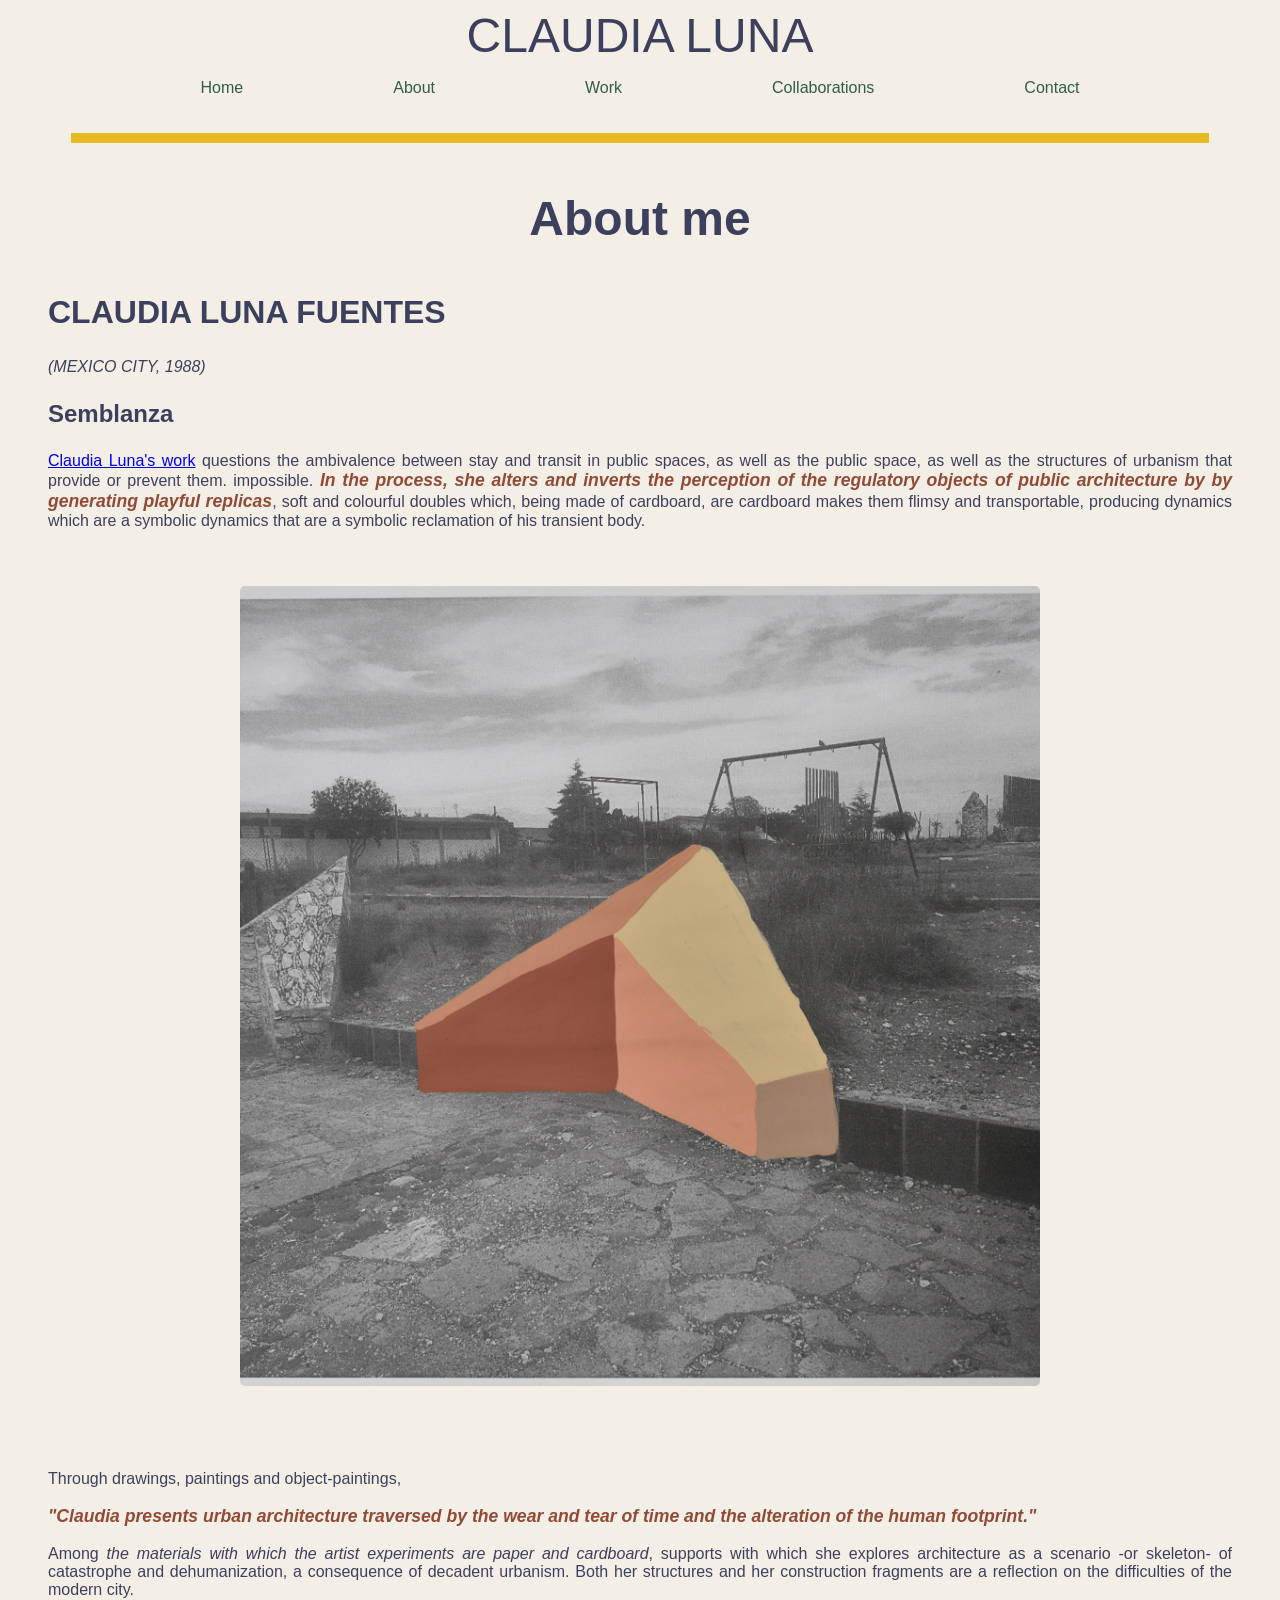
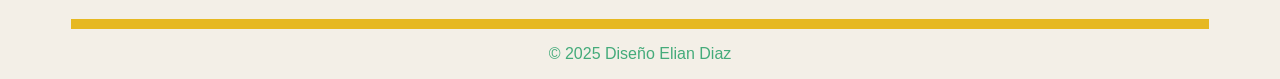
==== aboutme.html @ 3a81ac81 "Actualizo index.html y ajustes de diseño" ====
<!DOCTYPE html>
<html lang="en">
<head>
    <meta charset="UTF-8">
    <meta name="viewport" content="width=device-width, initial-scale=1.0">
    <link href="../fonts/fonts.css" rel="stylesheet">
    <link href="../css/Luna.css" rel="stylesheet">
    
    <title>Document</title>
</head>
<body>
     <div class="titulo">CLAUDIA LUNA</div>
    
    <header class="mainHeader">
         <ul class="menu">
            <li><a href="Luna.html">Home</a></li>
            <li><a href="aboutme.html">About</a></li>
            <li><a href="work.html">Work</a></li>
            <li><a href="#">Collaborations</a></li>
            <li><a href="contact.html">Contact</a></li>
        </ul>
    </header>

     <div class="line"></div> <!-----hier ist die linie mit animation-->
    
     <section class="aboutme">
        <article>
            <h1>About me</h1> 
            <h2>CLAUDIA LUNA FUENTES</h2>
            <em>(MEXICO CITY, 1988)</em>
            
            <h3>Semblanza</h3>

            <div>
             
                <p class="textOne"><a href="https://www.instagram.com/claudia_lunaf/?hl=en"class="inst">Claudia Luna's work</a> questions the ambivalence
                 between stay and transit in public spaces, as well as the
                public space, as well as the structures of urbanism that provide or prevent them.
                impossible.<em><span class="brown"> In the process, she alters and inverts the perception of the regulatory objects of public architecture by
                by generating playful replicas</span></em>, soft and colourful doubles which, being made of cardboard,
                 are cardboard makes them flimsy and transportable, producing dynamics which are a symbolic
                dynamics that are a symbolic reclamation of his transient body. </p>
        
            </div>
            </article>
     </section>

     <section class="imMovement">
            <div class="movement">
        

            <img src="../img/043.jpg" alt="block">
       
            </div>
     </section>


     <section>

        <article class="secondText">
            <p>Through drawings, paintings and object-paintings,<br><br><em><span class="brown"> "Claudia presents urban architecture 
                traversed by the wear and tear of time and the alteration of the human footprint."</span></em><br><br>
            Among <em>the materials with which the artist experiments are paper and cardboard</em>, supports
             with which she explores architecture as a scenario -or skeleton- of catastrophe and dehumanization, 
             a consequence of decadent urbanism. Both her structures and her construction fragments are a reflection on the difficulties of the modern city.
                
                </p>
        </article>
     </section>
               
        <div class="line"></div> <!-----hier ist die linie mit animation-->

    
</body>
<footer >
        <p class="foot"><a href="https://www.instagram.com/sweet_absinth/?igsh=MWR6emZ6NDg2ZjllYw%3D%3D&utm_source=qr">&copy; 2025 Diseño Elian Diaz</a></p>
</footer>   
 
</html>
---- fonts/fonts.css ----
.poppins-regular {
    font-family: "Poppins", sans-serif;
    font-weight: 400;
    font-style: normal;
  }
  
  .poppins-medium {
    font-family: "Poppins", sans-serif;
    font-weight: 500;
    font-style: normal;
  }
  
.poppins-bold {
    font-family: "Poppins", sans-serif;
    font-weight: 700;
    font-style: normal;
  }
  
  .poppins-extrabold {
    font-family: "Poppins", sans-serif;
    font-weight: 800;
    font-style: normal;
  }
  
  .poppins-black {
    font-family: "Poppins", sans-serif;
    font-weight: 900;
    font-style: normal;
  }
  
  .poppins-thin-italic {
    font-family: "Poppins", sans-serif;
    font-weight: 100;
    font-style: italic;
  }
  
  .poppins-extralight-italic {
    font-family: "Poppins", sans-serif;
    font-weight: 200;
    font-style: italic;
  }
---- css/Luna.css ----
:root {
--textArticle:'Poppins', helvetica, sans-serif;
--textTitle:hsl(234, 20%, 30%);
--textColorArticle:hsl(234, 20%, 30%);
--ankerDeko:hsl(151, 43%, 47%);
--highlightText:hsl(13, 46%, 39%);
--sizeFontText:clamp(2rem, 0.46 + 5.44vw 4rem);
--backgroundC:hsl(40, 35%, 93%);    
}


body {
    background-color: hsl(40, 35%, 93%);
    font-family: 'Poppins', helvetica, sans-serif;
    color: var(--textColorArticle);
    
}
.line {
    display:flex;
    width:100vw;
    height: 10px;
    align-self: center;
    margin-top: 50px;
    background-color:var(--ankerDeko);
    animation-name:lauf;
    animation-duration:10s;
    animation-iteration-count:infinite;
    animation-fill-mode:forwards;
}

    @keyframes lauf {
        0% { background-color:rgb(242, 204, 143); transform: translateY(0);}
        25% { background-color:rgb(129, 178, 154); transform: translateY(0);}
        40% { background-color: rgb(61, 64, 91); transform: translateY(0);}
        50% { background-color: rgb(224, 122, 95); transform: translateY(0);}
        100% { background-color: rgb(230, 184, 33); transform: translateY(0);}
    
    }

.titulo  {font-size: xxx-large;
color:var(--textTitle);
text-align: center;}



.mainHeader{
  
   align-items: center;
}

ul {
    list-style: none;
  /*background-color:hsla(37, 80%, 75%, 0.354);
    border-radius: 5px;*/
    text-align: center;
}

.menu {
    display:flex;
    flex-wrap: wrap;
    flex-direction:row;
    justify-content: center;
    gap:15px;
    
}

.mainHeader li:hover {
    display: block;
}

.menu a {
    color: hsl(151, 27%, 28%);
    text-decoration:none;
    
}

.menu a:hover, .menu a:focus {
    color: hsl(13, 68%, 63%);
    text-decoration:underline;
}

.row {
    margin-top:50px;
    display:flex;
    flex-wrap:wrap;
    padding:0 4px;
}

.column {
   
    flex:100%;
    max-width: 100%;
    padding: 0, 4px;
}

.column img {
    width:100%;
    vertical-align: middle;
    margin-top: 2px;
}


/* -------about me------*/


.aboutme {
    margin-left: 40px;
    margin-right: 40px;

    
}
h1 {
    font-size: xxx-large;
    color:var(--textTitle);
    text-align: center;
}

h2 {
    font-size: xx-large;
}
h3 {
    font-size: x-large;
}


.insta a{
    text-decoration: none;
    color:var(--ankerDeko);
}



.brown {
    color:var(--highlightText);
    font-size:1.1rem;
    font-weight:900;
}

p {
    font-size: clamp(2rem, 0.46 + 5.44vw 4rem);
}

/*--------------------work--------------*/
.imMovement {
    
    display: flex;
    justify-content: center;
    align-items: center;
    background-color:var(--backgroundC);
    border:30px var(--backgroundC);
}

.movement img {
    margin-top: 40px;
    border-radius:5px;
    width:700px;
    height:700px;
    object-fit:cover;
    object-position:center;
    transition: all 5.3s;

}

.movement img:hover {
    object-position: 100%;
}

/*-----section 2------*/

.secondText {

    margin-left: 40px;
    margin-right: 40px;
    margin-top: 80px;
    text-align:justify;

}

/*--------------slide gallery------------*/
.containerSlide {
    
    width: 750px;
    height: auto;
     margin:50px auto 0;
    overflow: hidden;
    margin-left: 30%;
    

}
.containerSlide ul {
    display: flex;
    padding:0;
    width: 400%;
    
    animation: slide 16s infinite alternate ease-in-out;
}

.containerSlide li {
    list-style: none;
    width: 100%;

}

.containerSlide img {
    width: 100%;
}

.contact-section {
    display: flex;
    flex-direction: column;
    align-items: center;   /* centra horizontal */
    justify-content: center;
    gap: 20px;
    text-align: center;
}

.insta-link {
    display: flex;
    align-items: center;
    justify-content: center; /* centra icono + texto */
    gap: 10px;
    text-decoration: none;
    color: var(--ankerDeko);
}

@keyframes slide {
    0% {margin-left: 0%;}
    20% {margin-left: 0%;}
    25% {margin-left: -100%;}
    45% {margin-left: -100%;}
    50% {margin-left: -200%;}
    70% {margin-left: -200%;}
    75% {margin-left: -300%;}
    95% {margin-left: -300%;}
}

.foot  a  {
    display: flex;
    justify-content: center;
    align-items: center;
    margin-top: 50px;
    font-size:1rem;
    color: var(--ankerDeko);
    text-decoration: none;
    margin-top: 1rem;
    
}
/*-------------------------breakpoints---------------------*/

@media(min-width:320px){
    .menu {
        display: flex;
        flex-direction:column;
        justify-content: center;
        
    }
  
    .row {
        border:5px;

     }
  
     ul {
        list-style: none;
        display:flex;
        justify-content: center;
     }
     
     .textOne {
        text-align:justify;
     }
   
     .imMovement {                  /*----transition-----*/
        display: flex;
        flex:1;
        justify-content: center;
        align-items: center;
        background-color:var(--backgroundC);
        border:30px, var(--backgroundC);
    }
    
    .movement img {
        margin-top: 40px;
        width:60%;
        height:60%;
    
 
    }

    .containerSlide {


        width:550px;
        margin-left:100px;

    
    }
    .insta-icon svg {
        width: 70px;
        height: 70px;
    }
}
    .containerContact {
        width: 100%;
        display: flex;
        justify-content: center;
        margin: 0 auto;
    }

    .containerContact img {
        width: 90%;
        height: auto;
    }



  @media(min-width:375px) {
    .column {
        
        flex:50%;
        max-width: 50%;
        }

    ul.menu {
 
        display: flex;
        flex-direction: column;
        align-items: center;
        padding: 0;
    }

    ul.menu li {
        flex: unset;
        width: auto;
        text-align: center;
    }
}
    .line {
        width: 90%;
        margin: 20px auto 0;
    }

     .aboutme {
        text-align:center;
        justify-items:center ;
     }
     .textOne {
        text-align:justify;
     }
   
    .imMovement {
        display: flex;
        flex:1;
        justify-content: center;
        align-items: center;
        background-color:var(--backgroundC);
        border:30px, var(--backgroundC);
    }
    .movement img {
        margin-top: 40px;
        width:300px;
        height:300px;

    }

    .containerSlide {
        
        width:300px;
        margin-left: 35px;
        
    }
   
 

@media(min-width:680px) {
    .menu  {
        display: flex;
        flex-direction:column;
        justify-content:center;
        padding:0 50px;
        
    }

    .column {
        
        flex:25%;
        max-width: 25%;
    }

   
    .aboutme {
        text-align:justify;
     }

     .imMovement {
        display: flex;
        flex:1;
        justify-content: center;
        align-items: center;
        background-color:var(--backgroundC);
        border:30px, var(--backgroundC);
    }
    .movement img {
        margin-top: 40px;
        width:600px;
        height:600px;

    }
    .containerSlide {
        width:600px;
        height: auto;
        margin:50px auto 0;
        overflow: hidden;
      
    
    }
    .containerSlide img{
       width: 100%;
       justify-content: center;
    
    }

    .containerContact {
        width: 100%;
        display: flex;
        justify-content: center;
        margin: 0 auto;
    }

    .containerContact img {
        width: 70%;
        height: auto;
    }
}

   
 
 
   @media(min-width:1180px) {
       .mainHeader {
        display: flex;
        align-items: center;
        justify-content:center;
       
    }

    ul.menu{
        display: flex;
        flex-direction: row;
        justify-content: space-between;
        align-items: center;
        gap: 150px;

    }
    
    .line {
    width: 90%;
    height:10px;
    align-self: center;
    margin : 20px auto 0;
   }
  
    .column {
        
        flex:25%;
        max-width: 25%;
    }

  
   
     .imMovement {
        display: flex;
        flex:1;
        justify-content: center;
        align-items: center;
        background-color:var(--backgroundC);
        border:30px, var(--backgroundC);
    }

    .movement img {
        margin-top: 40px;
        width:800px;
        height:800px;

    }

    .containerSlide {
        width: 850px;
        height: auto;
         margin:50px auto 0;
        overflow: hidden;
      
    
    }
     .insta-icon svg {
        width: 70px;
        height: 70px;
    }
     .containerContact {
        width: 100%;
        display: flex;
        justify-content: center;
        margin: 0 auto;
    }

    .containerContact img {
        width: 750px;
        height: auto;
    }
}
   
 
@media(min-width:1180px) {
    .insta-text {
        display: inline;
        justify-content: center;
        font-size:2rem;
    }
}

    
/* Móvil + tablet */
@media (max-width: 1179px) {
    .insta-text {
        display: none;
        
    }
}
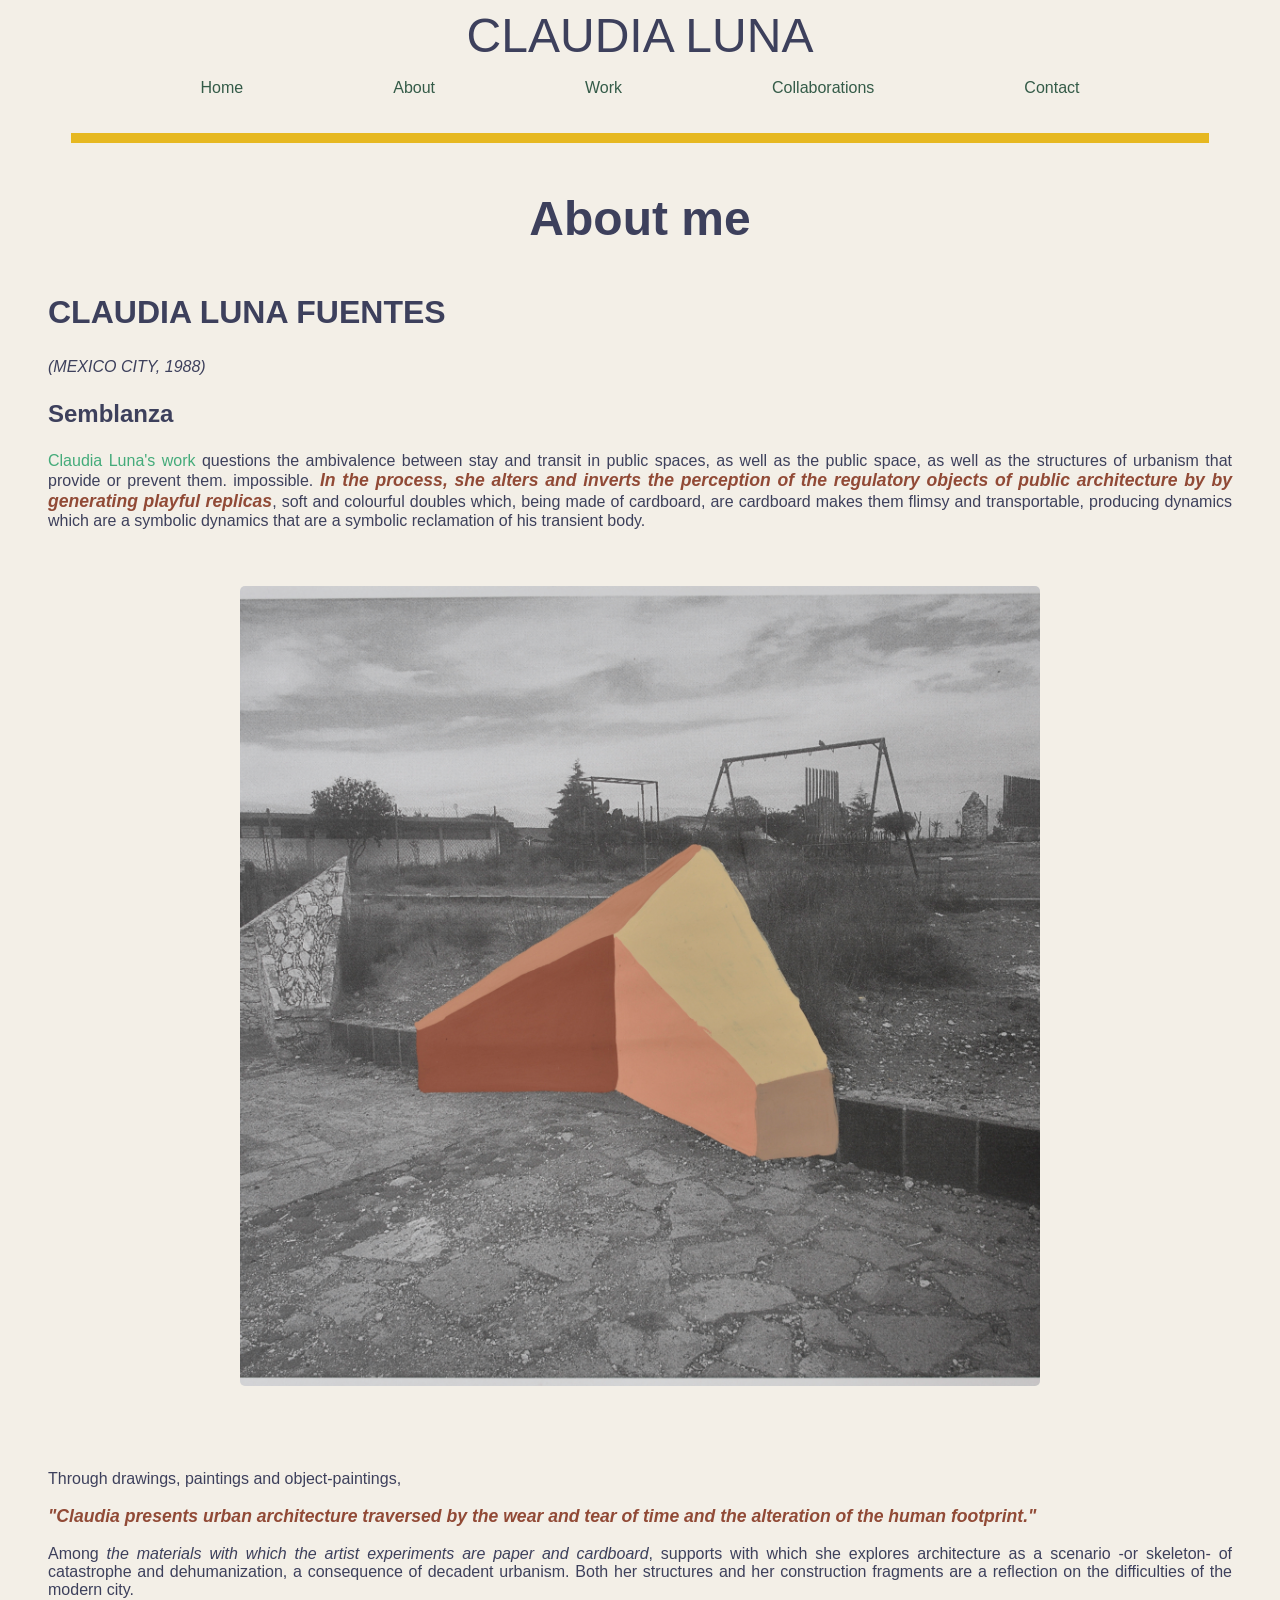
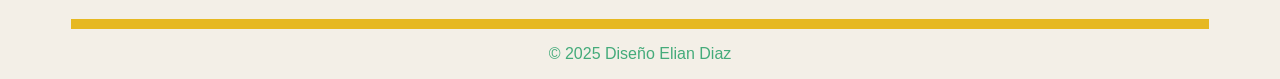
==== commit 06074382: "Corrijo rutas de imágenes" ====
--- a/aboutme.html
+++ b/aboutme.html
@@ -3,8 +3,8 @@
 <head>
     <meta charset="UTF-8">
     <meta name="viewport" content="width=device-width, initial-scale=1.0">
-    <link href="../fonts/fonts.css" rel="stylesheet">
-    <link href="../css/Luna.css" rel="stylesheet">
+    <link href="fonts/fonts.css" rel="stylesheet">
+    <link href="css/style.css" rel="stylesheet">
     
     <title>Document</title>
 </head>
@@ -13,7 +13,7 @@
     
     <header class="mainHeader">
          <ul class="menu">
-            <li><a href="Luna.html">Home</a></li>
+            <li><a href="index.html">Home</a></li>
             <li><a href="aboutme.html">About</a></li>
             <li><a href="work.html">Work</a></li>
             <li><a href="#">Collaborations</a></li>
@@ -49,7 +49,7 @@
             <div class="movement">
         
 
-            <img src="../img/043.jpg" alt="block">
+            <img src="img/043.jpg" alt="block">
        
             </div>
      </section>
--- a/css/style.css
+++ b/css/style.css
@@ -0,0 +1,455 @@
+:root {
+--textArticle:'Poppins', helvetica, sans-serif;
+--textTitle:hsl(234, 20%, 30%);
+--textColorArticle:hsl(234, 20%, 30%);
+--ankerDeko:hsl(151, 43%, 47%);
+--highlightText:hsl(13, 46%, 39%);
+--sizeFontText:clamp(2rem, 0.46 + 5.44vw 4rem);
+--backgroundC:hsl(40, 35%, 93%);    
+}
+
+
+body {
+    background-color: hsl(40, 35%, 93%);
+    font-family: 'Poppins', helvetica, sans-serif;
+    color: var(--textColorArticle);
+    
+}
+.titulo  {font-size: xxx-large;
+color:var(--textTitle);
+text-align: center;
+}
+
+.mainHeader{
+  
+   align-items: center;
+}
+.mainHeader li:hover {
+    display: block;
+}
+
+ul {
+    list-style: none;
+    text-align: center;
+}
+
+h1 {
+    font-size: xxx-large;
+    color:var(--textTitle);
+    text-align: center;
+}
+
+h2 {
+    font-size: xx-large;
+}
+h3 {
+    font-size: x-large;
+}
+p {
+    font-size: clamp(2rem, 0.46 + 5.44vw 4rem);
+}
+
+.menu {
+    display:flex;
+    flex-wrap: wrap;
+    flex-direction:row;
+    justify-content: center;
+    gap:15px;
+    
+}
+.menu a {
+    color: hsl(151, 27%, 28%);
+    text-decoration:none;
+    
+}
+
+.menu a:hover, .menu a:focus {
+    color: hsl(13, 68%, 63%);
+    text-decoration:underline;
+}
+
+
+
+/*------------------animated line-------------------*/
+
+.line {
+    display:flex;
+    width:100vw;
+    height: 10px;
+    align-self: center;
+    margin-top: 50px;
+    background-color:var(--ankerDeko);
+    animation-name:lauf;
+    animation-duration:10s;
+    animation-iteration-count:infinite;
+    animation-fill-mode:forwards;
+}
+
+    @keyframes lauf {
+        0% { background-color:rgb(242, 204, 143); transform: translateY(0);}
+        25% { background-color:rgb(129, 178, 154); transform: translateY(0);}
+        40% { background-color: rgb(61, 64, 91); transform: translateY(0);}
+        50% { background-color: rgb(224, 122, 95); transform: translateY(0);}
+        100% { background-color: rgb(230, 184, 33); transform: translateY(0);}
+    
+    }
+
+
+/* --------------------------------------about me-----------------------------------------------------*/
+
+
+.aboutme {
+    margin-left: 40px;
+    margin-right: 40px;
+}
+
+.brown {
+    color:var(--highlightText);
+    font-size:1.1rem;
+    font-weight:900;
+}
+.inst {
+    text-decoration: none;
+    color:var(--ankerDeko);
+}
+
+/*-----------------------work/--------------------------------------------------------*/
+
+.row {
+    margin-top:50px;
+    display:flex;
+    flex-wrap:wrap;
+    padding:0 4px;
+}
+
+.column {
+   
+    flex:100%;
+    max-width: 100%;
+    padding: 0, 4px;
+}
+
+.column img {
+    width:100%;
+    vertical-align: middle;
+    margin-top: 2px;
+}
+
+.imMovement {
+    
+    display: flex;
+    justify-content: center;
+    align-items: center;
+    background-color:var(--backgroundC);
+    border:30px var(--backgroundC);
+}
+
+.movement img {
+    margin-top: 40px;
+    border-radius:5px;
+    width:700px;
+    height:700px;
+    object-fit:cover;
+    object-position:center;
+    transition: all 5.3s;
+
+}
+
+.movement img:hover {
+    object-position: 100%;
+}
+
+/*-------------------------------------------Slide gallery------------------------*/
+
+.containerSlide {
+    
+    width: 750px;
+    height: auto;
+     margin:50px auto 0;
+    overflow: hidden;
+    margin-left: 30%;
+    }
+
+.containerSlide ul {
+    display: flex;
+    padding:0;
+    width: 400%;
+    animation: slide 16s infinite alternate ease-in-out;
+}
+
+.containerSlide li {
+    list-style: none;
+    width: 100%;
+
+}
+
+.containerSlide img {
+    width: 100%;
+}
+
+@keyframes slide {
+    0% {margin-left: 0%;}
+    20% {margin-left: 0%;}
+    25% {margin-left: -100%;}
+    45% {margin-left: -100%;}
+    50% {margin-left: -200%;}
+    70% {margin-left: -200%;}
+    75% {margin-left: -300%;}
+    95% {margin-left: -300%;}
+}
+
+.secondText {
+
+    margin-left: 40px;
+    margin-right: 40px;
+    margin-top: 80px;
+    text-align:justify;
+}
+
+/*--------------------------------------Contact---------------------------*/
+
+
+.contact-section {
+    display: flex;
+    flex-direction: column;
+    align-items: center;   /* centra horizontal */
+    justify-content: center;
+    gap: 20px;
+    text-align: center;
+}
+
+.insta-link {
+    display: flex;
+    align-items: center;
+    justify-content: center; /* centra icono + texto */
+    gap: 10px;
+    text-decoration: none;
+    color: var(--ankerDeko);
+}
+
+/*---------------------------------footer---------------------------------*/
+
+.foot  a  {
+    display: flex;
+    justify-content: center;
+    align-items: center;
+    margin-top: 50px;
+    font-size:1rem;
+    color: var(--ankerDeko);
+    text-decoration: none;
+    margin-top: 1rem;
+    
+}
+/*-------------------------Media Queries--------------------------------*/
+
+@media(min-width:320px){
+    .menu {
+        display: flex;
+        flex-direction:column;
+        justify-content: center;
+        
+    }
+    .row {
+        border:5px;
+
+     }
+  
+   .imMovement {                 
+        display: flex;
+        flex:1;
+        justify-content: center;
+        align-items: center;
+        background-color:var(--backgroundC);
+        border:30px, var(--backgroundC);
+    }
+    
+    .movement img {
+        margin-top: 40px;
+        width:60%;
+        height:60%;
+    
+ 
+    }
+
+    .containerSlide {
+
+
+        width:550px;
+        margin-left:100px;
+
+    
+    }
+    .insta-icon svg {
+        width: 70px;
+        height: 70px;
+    }
+}
+    .containerContact {
+        width: 100%;
+        display: flex;
+        justify-content: center;
+        margin: 0 auto;
+    }
+
+    .containerContact img {
+        width: 90%;
+        height: auto;
+    }
+
+
+
+  @media(min-width:375px) {
+    .column {
+        
+        flex:50%;
+        max-width: 50%;
+        }
+
+    ul.menu {
+ 
+        display: flex;
+        flex-direction: column;
+        align-items: center;
+        padding: 0;
+    }
+
+    
+    .line {
+        width: 90%;
+        margin: 20px auto 0;
+    }
+
+     .aboutme {
+        text-align:center;
+        justify-items:center ;
+     }
+     .textOne {
+        text-align:justify;
+     }
+   
+    .imMovement {
+        display: flex;
+        flex:1;
+        justify-content: center;
+        align-items: center;
+        background-color:var(--backgroundC);
+        border:30px, var(--backgroundC);
+    }
+    .movement img {
+        margin-top: 40px;
+        width:300px;
+        height:300px;
+
+    }
+
+    .containerSlide {
+        
+        width:300px;
+        margin-left: 35px;
+        
+    }}
+   
+ 
+
+@media(min-width:680px) {
+    .menu  {
+        display: flex;
+        flex-direction:column;
+        justify-content:center;
+        padding:0 50px;
+        
+    }
+
+    .column {
+        
+        flex:25%;
+        max-width: 25%;
+    }
+
+   
+    .aboutme {
+        text-align:justify;
+     }
+
+     .imMovement {
+        display: flex;
+        flex:1;
+        justify-content: center;
+        align-items: center;
+        background-color:var(--backgroundC);
+        border:30px, var(--backgroundC);
+    }
+    .movement img {
+        margin-top: 40px;
+        width:600px;
+        height:600px;
+
+    }
+    .containerSlide {
+        width:600px;
+        height: auto;
+        margin:50px auto 0;
+        overflow: hidden;
+      
+    
+    }
+    .containerSlide img{
+       width: 100%;
+       justify-content: center;
+    
+    }
+
+    .containerContact {
+        width: 100%;
+        display: flex;
+        justify-content: center;
+        margin: 0 auto;
+    }
+
+    .containerContact img {
+        width: 70%;
+        height: auto;
+    }
+}
+
+/* ---- 1180px ---- */
+@media(min-width:1180px) {
+
+    .mainHeader {
+        display: flex;
+        justify-content:center;
+    }
+
+    ul.menu {
+        flex-direction: row;
+        justify-content: space-between;
+        gap: 150px;
+    }
+
+    .movement img {
+        width:800px;
+        height:800px;
+    }
+
+    .containerSlide {
+        width:850px;
+    }
+
+    .containerContact img {
+        width:750px;
+    }
+
+    .insta-text {
+        display: inline;
+        font-size:2rem;
+    }
+}
+
+/* ---- MOBILE/TABLET ---- */
+@media (max-width: 1179px) {
+    .insta-text {
+        display: none;
+    }
+}
+
+  
